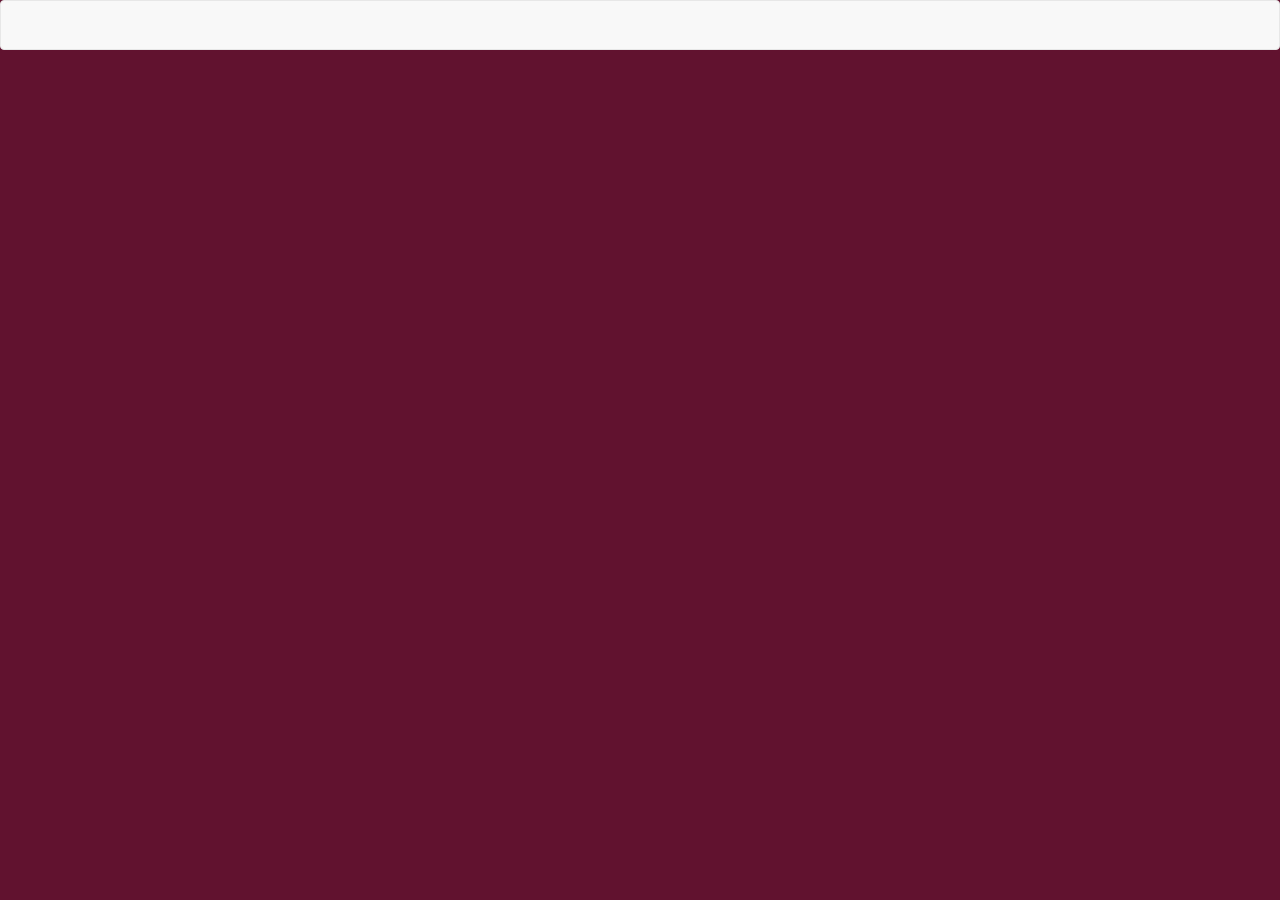
==== site/index.html @ cdb228a6 "changing version of bootstrap to 3" ====
<!DOCTYPE html>
<html lang="en">
<head>
	<meta charset="utf-8">
	<meta name="viewport" content="width=device-width, initial-scale=1">
	<meta http-equiv="X-UA-Compatible" content="IE=edge">
	<title>Open Air Resturant</title>
	<link rel="stylesheet" type="text/css" href="css/bootstrap.min.css">
	<link rel="stylesheet" type="text/css" href="css/styles.css">
	<link rel="preconnect" href="https://fonts.gstatic.com">
	<link href="https://fonts.googleapis.com/css2?family=Oxygen:wght@300;400;700&display=swap" rel="stylesheet">
</head>
<body>
	<header>
		<nav id="header-nav" class="navbar navbar-default">
			<div class="container">
				
			</div>
		</nav>
	</header>

<!-- plugins -->
<script src="js/jquery-3.5.1.min.js"></script>
<script src="js/bootstrap.min.js"></script>
<script src="js/script.js"></script>
</body>
</html>
---- site/css/styles.css ----
body {
	font-size: 16px;
	color: #fff;
	background-color: #61122f;
	font-family: 'Oxygen', sans-serif;
}
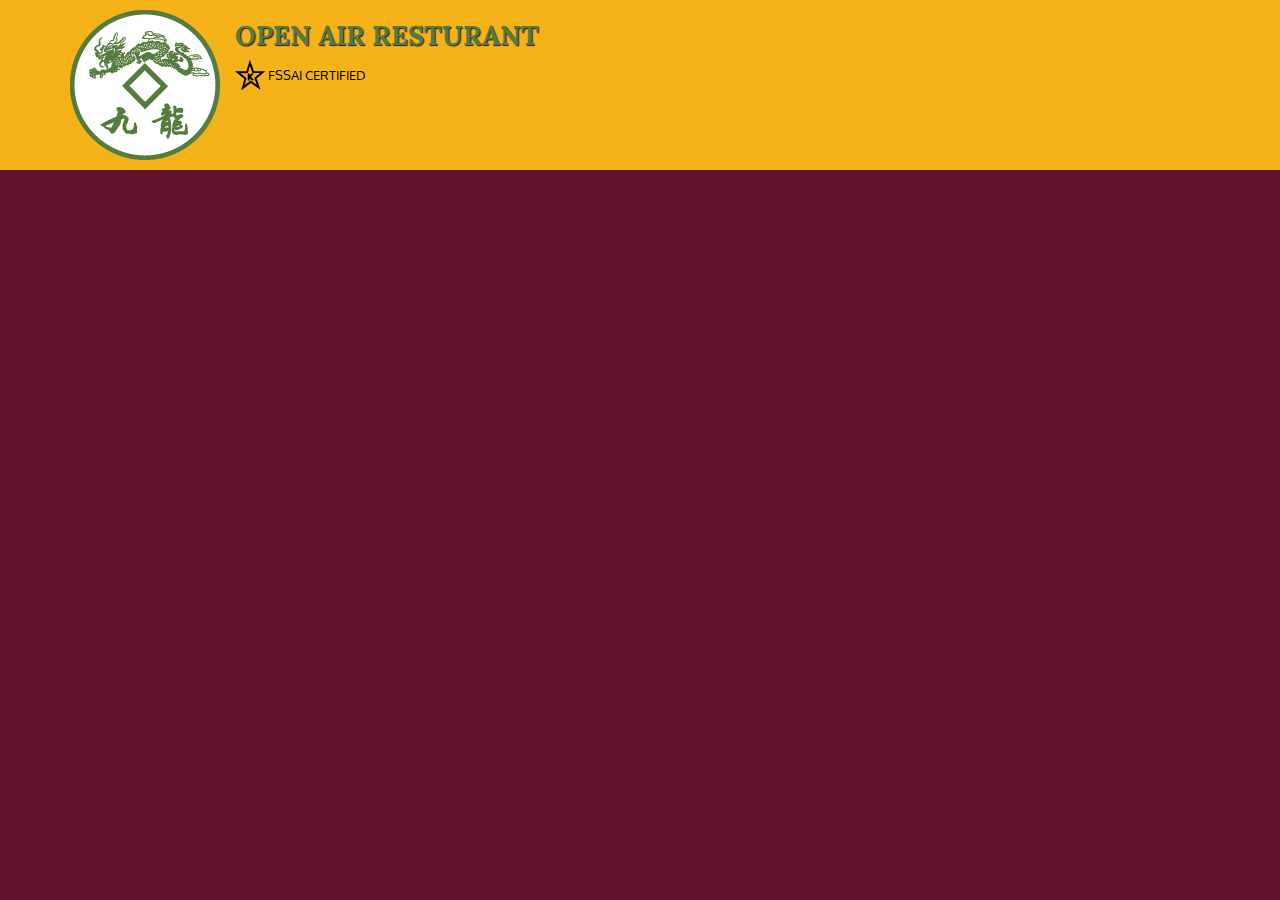
==== commit 88d988c8: "adding navigation bar" ====
--- a/site/index.html
+++ b/site/index.html
@@ -8,13 +8,25 @@
 	<link rel="stylesheet" type="text/css" href="css/bootstrap.min.css">
 	<link rel="stylesheet" type="text/css" href="css/styles.css">
 	<link rel="preconnect" href="https://fonts.gstatic.com">
-	<link href="https://fonts.googleapis.com/css2?family=Oxygen:wght@300;400;700&display=swap" rel="stylesheet">
+	<link href="https://fonts.googleapis.com/css2?family=Oxygen:wght@300;400;700&display=swap" rel="stylesheet" type="text/css">
+	<link href="https://fonts.googleapis.com/css2?family=Lora&display=swap" rel="stylesheet" type="text/css">
 </head>
 <body>
 	<header>
 		<nav id="header-nav" class="navbar navbar-default">
 			<div class="container">
-				
+				<div class="navbar-header">
+					<a href="index.html" class="pull-left visible-md visible-lg">
+						<div id="logo-img"></div>
+					</a>
+				</div>
+				<div class="navbar-brand">
+					<a href="index.html"><h1>Open Air Resturant</h1></a>
+					<p>
+						<img src="images/star-k-logo.png" alt="Fssai Certified">
+						<span>Fssai Certified</span>
+					</p>
+				</div>
 			</div>
 		</nav>
 	</header>
--- a/site/css/styles.css
+++ b/site/css/styles.css
@@ -3,4 +3,47 @@
 	color: #fff;
 	background-color: #61122f;
 	font-family: 'Oxygen', sans-serif;
+}
+
+#header-nav {
+	background-color: #f6b319;
+	border: 0;
+	border-radius: 0;
+}
+
+#logo-img {
+	background: url('../images/logo.png') no-repeat;
+	width: 150px;
+	height: 150px;
+	margin: 10px 15px 10px 0;
+}
+
+.navbar-brand {
+	padding-top: 25px;
+}
+
+.navbar-brand h1 {
+	font-family: 'Lora', serif;
+	color: #557c3e;
+	font-size: 1.5em;
+	text-transform: uppercase;
+	font-weight: bold;
+	text-shadow: 1px 1px 1px #222;
+	margin-top: 0;
+	margin-bottom: 0;
+	line-height: .75;
+}
+
+.navbar-brand a:hover, .navbar-brand a:focus {
+	text-decoration: none;
+}
+.navbar-brand p {
+	color: #000;
+	text-transform: uppercase;
+	font-size: .7em;
+	margin-top: 15px;
+}
+
+.navbar-brand p span {
+	vertical-align: middle;
 }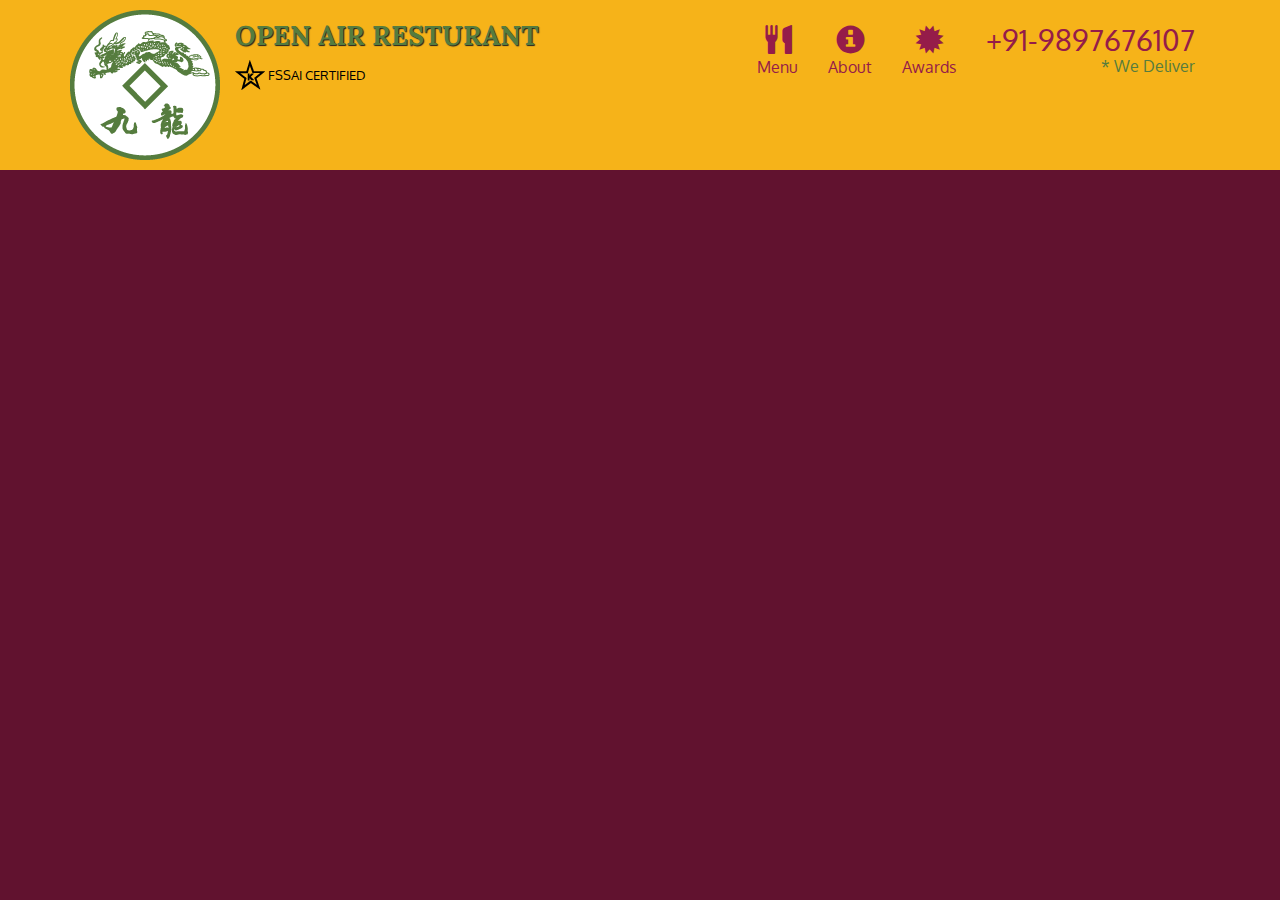
==== commit eba3f95c: "doing more styling" ====
--- a/site/index.html
+++ b/site/index.html
@@ -19,7 +19,6 @@
 					<a href="index.html" class="pull-left visible-md visible-lg">
 						<div id="logo-img"></div>
 					</a>
-				</div>
 				<div class="navbar-brand">
 					<a href="index.html"><h1>Open Air Resturant</h1></a>
 					<p>
@@ -27,6 +26,36 @@
 						<span>Fssai Certified</span>
 					</p>
 				</div>
+
+					<button type="button" class="navbar-toggle collapsed" data-toggle="collapse" data-target="#collapsable-nav" aria-expanded="false">
+						<span class="sr-only">Toggle navigation</span>
+						<span class="icon-bar"></span>
+						<span class="icon-bar"></span>
+						<span class="icon-bar"></span>
+					</button>
+				</div>
+
+				<div id="collapsable-nav" class="collapse navbar-collapse">
+					<ul id="nav-list" class="nav navbar-nav navbar-right">
+						<li>
+							<a href="menu-categories.html">
+							<span class="glyphicon glyphicon-cutlery"></span><br class="hidden-xs">Menu</a>
+						</li>
+						<li>
+							<a href="#">
+							<span class="glyphicon glyphicon-info-sign"></span><br class="hidden-xs">About</a>
+						</li>
+						<li>
+							<a href="#">
+							<span class="glyphicon glyphicon-certificate"></span><br class="hidden-xs">Awards</a>
+						</li>
+						<li id="phone" class="hidden-xs">
+							<a href="tel:9897676107">
+							<span>+91-9897676107</span></a><div>* We Deliver</div>
+						</li>
+					</ul>	
+				</div>
+
 			</div>
 		</nav>
 	</header>
--- a/site/css/styles.css
+++ b/site/css/styles.css
@@ -46,4 +46,45 @@
 
 .navbar-brand p span {
 	vertical-align: middle;
+}
+
+#nav-list {
+	margin-top: 10px;
+}
+
+#nav-list a {
+	color: #951C49;
+	text-align: center;
+}
+
+#nav-list a:hover {
+	background: #E7E7E7;
+}
+
+#nav-list a span {
+	font-size: 1.8em;
+}
+
+#phone {
+	margin-top: 5px;
+}
+
+#phone a {
+	text-align: right;
+	padding-bottom: 0;
+}
+
+#phone div {
+	color: #577c3e ;
+	text-align: right;
+	padding-right: 15px;
+}
+
+.navbar-header button.navbar-toggle, .navbar-header .icon-bar {
+	border: 1px solid #61122f;
+}
+
+.navbar-header button.navbar-toggle {
+	clear: both;
+	margin-top: -30px;
 }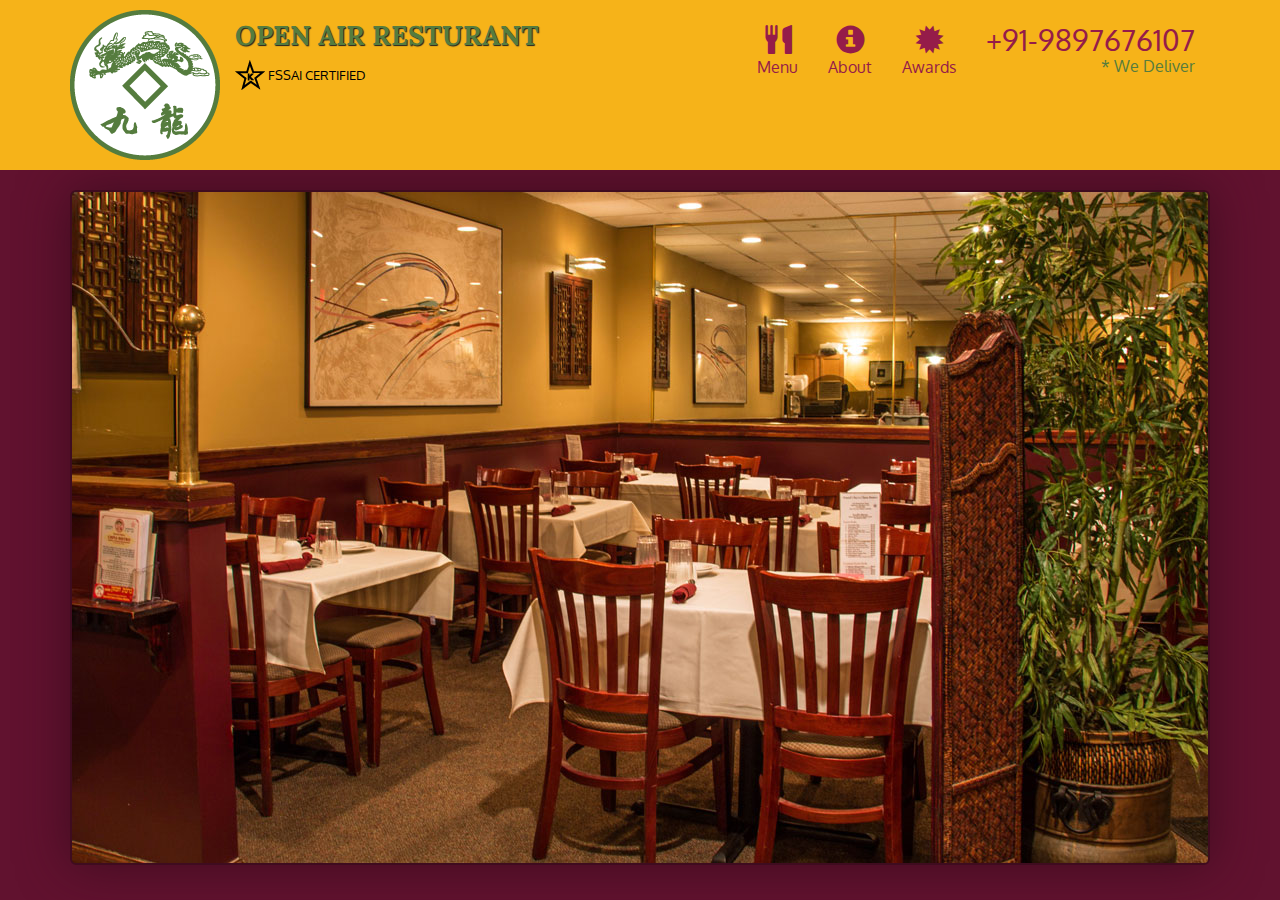
==== commit 55899b06: "adding jumbotron" ====
--- a/site/index.html
+++ b/site/index.html
@@ -60,6 +60,21 @@
 		</nav>
 	</header>
 
+	<div id="call-btn" class="visible-xs">
+    	<a class="btn" href="tel:9897676107">
+    		<span class="glyphicon glyphicon-earphone"></span>
+    			+91-9897676107
+    	</a>
+  	</div>
+  	<div id="xs-deliver" class="text-center visible-xs">* We Deliver</div>
+
+  	<div id="main-content" class="container">
+  		<div class="jumbotron">
+  			<img src="images/jumbotron_768.jpg" alt="Picture of Resturant" class="img-responsive visible-xs">
+  		</div>
+  	</div>
+
+
 <!-- plugins -->
 <script src="js/jquery-3.5.1.min.js"></script>
 <script src="js/bootstrap.min.js"></script>
--- a/site/css/styles.css
+++ b/site/css/styles.css
@@ -87,4 +87,91 @@
 .navbar-header button.navbar-toggle {
 	clear: both;
 	margin-top: -30px;
+}
+
+.container .jumbotron {
+	box-shadow: 0 0 50px #3F0C1F;
+	border: 2px solid #3F0C1F;
+}
+
+/*large devices */
+@media (min-width: 1200px) {
+	.container .jumbotron {
+		background: url('../images/jumbotron_1200.jpg') no-repeat;
+		height: 675px;
+	}
+}
+
+/*medium devices*/
+@media (min-width: 992px) and (max-width: 1199px) {
+	#logo-img {
+	background: url('../images/resturant-logo_medium.png') no-repeat;
+	width: 100px;
+	height: 100px;
+	margin: 5px 5px 5px 0;
+}
+
+	.container .jumbotron {
+		background: url('../images/jumbotron_992.jpg') no-repeat;
+		height: 558px;
+	}
+
+}
+
+/*small devices*/
+@media (min-width: 768px) and (max-width: 991px) {
+	 .container .jumbotron {
+		background: url('../images/jumbotron_768.jpg') no-repeat;
+		height: 432px;
+	}
+}
+
+/*xtra small devices*/
+@media (max-width: 767px) {
+	.navbar-brand {
+		padding-top: 10px;
+		height: 80px;
+	}
+	.navbar-brand h1 {
+		padding-top: 10px;
+		font-size: 5vw;
+	}
+	.navbar-brand p {
+		font-size: .6em;
+		margin-top: 12px;
+	}
+	.navbar-brand p img {
+		height: 20px;
+	}
+
+	#collapsable-nav a {
+		font-size: 1.2em;
+	}
+
+	#collapsable-nav a span {
+		font-size: 1em;
+		margin-right: 5px;
+	}
+
+	#call-btn > a {
+    font-size: 1.5em;
+    display: block;
+    margin: 0 20px;
+    padding: 10px;
+    border: 2px solid #fff;
+    background-color: #f6b319;
+    color: #951c49;
+  }
+  #xs-deliver {
+    margin-top: 5px;
+    font-size: .7em;
+    letter-spacing: .1em;
+    text-transform: uppercase;
+  }
+
+ .container .jumbotron {
+    margin-top: 30px;
+    padding: 0;
+  }
+
 }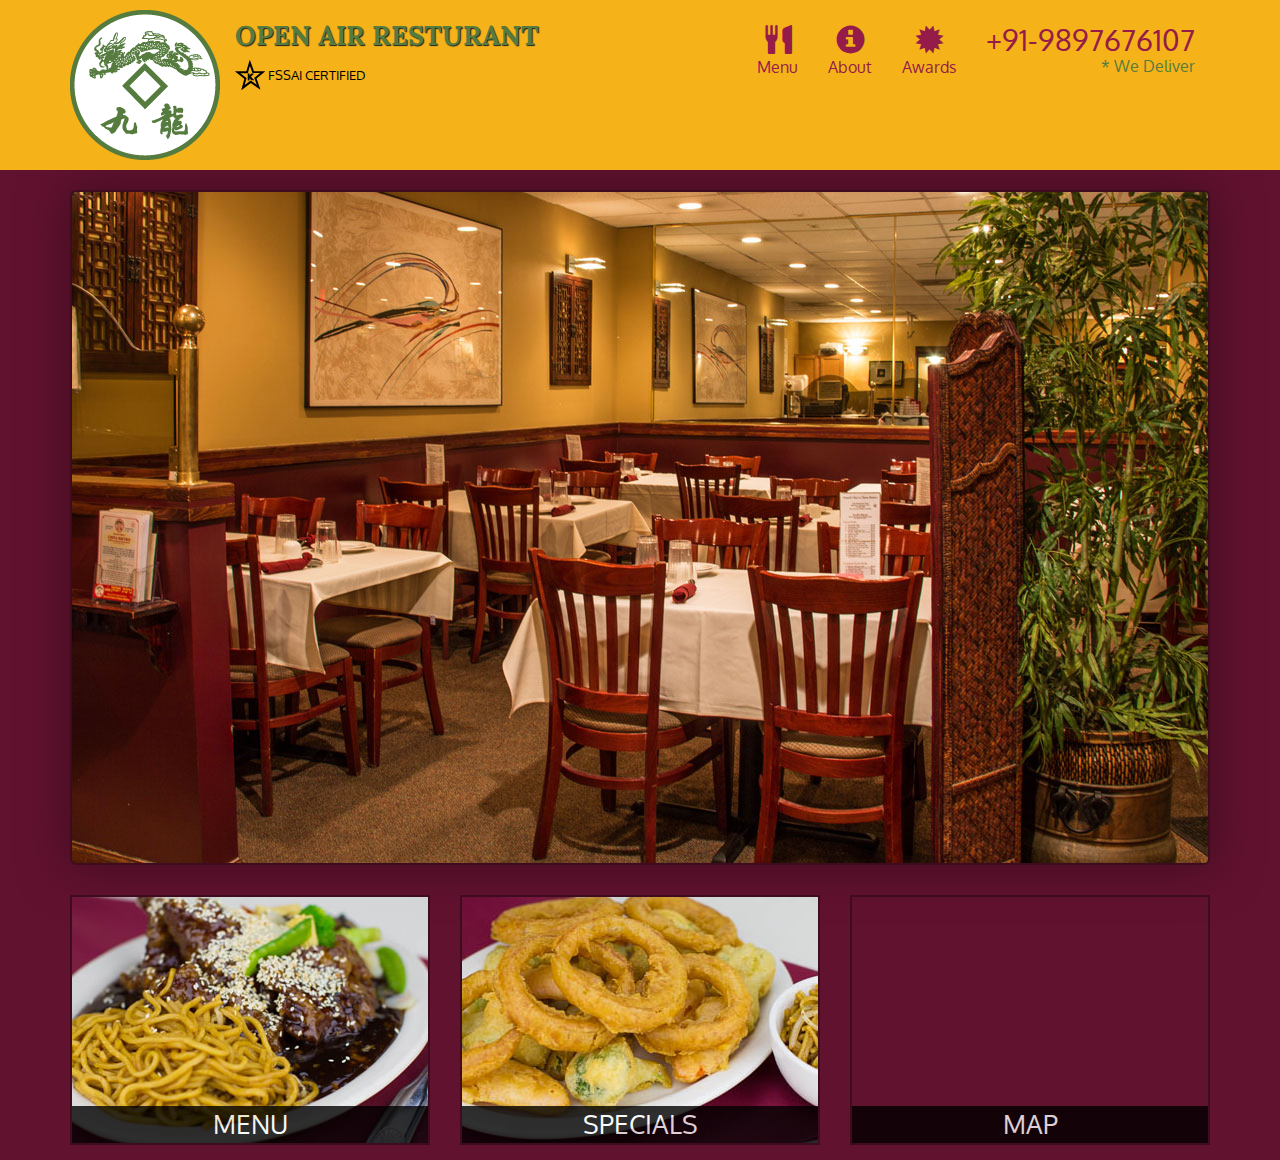
==== commit c5d512de: "adding tiles" ====
--- a/site/index.html
+++ b/site/index.html
@@ -72,6 +72,25 @@
   		<div class="jumbotron">
   			<img src="images/jumbotron_768.jpg" alt="Picture of Resturant" class="img-responsive visible-xs">
   		</div>
+
+  		<div  id="home-tiles" class="row">
+  			<div class="col-md-4 col-sm-6 col-xs-12">
+  				<a href="menu-categories.html">
+  					<div id="menu-tile"><span>menu</span></div>
+  				</a>
+  			</div>
+  			<div class="col-md-4 col-sm-6 col-xs-12">
+  				<a href="single-category.html">
+  					<div id="specials-tile"><span>specials</span></div>
+  				</a>
+  			</div>
+  			<div class="col-md-4 col-sm-12 col-xs-12">
+  				<a href="https://goo.gl/maps/bWLhWwgSfwyyGau67" target="_blank"><div id="map-tile">
+  						<iframe src="https://www.google.com/maps/embed?pb=!1m14!1m12!1m3!1d14196.045573269455!2d78.02721145!3d27.1873787!2m3!1f0!2f0!3f0!3m2!1i1024!2i768!4f13.1!5e0!3m2!1sen!2sin!4v1611828689259!5m2!1sen!2sin" width="100%" height="250" frameborder="0" style="border:0;" allowfullscreen="" aria-hidden="false" tabindex="0"></iframe>
+  					<span>map</span></div></a>
+  			</div>
+  		</div>
+
   	</div>
 
 
--- a/site/css/styles.css
+++ b/site/css/styles.css
@@ -94,6 +94,42 @@
 	border: 2px solid #3F0C1F;
 }
 
+#menu-tile, #specials-tile, #map-tile {
+	height: 250px;
+	width: 100%;
+	margin-bottom: 15px;
+	position: relative;
+	border: 2px solid #3F0C1F;
+	overflow: hidden;
+}
+
+#menu-tile:hover, #specials-tile:hover, #map-tile:hover {
+	box-shadow: 0 1px 5px 1px #cccccc;
+}
+
+#menu-tile {
+	background: url('../images/menu-tile.jpg') no-repeat;
+	background-position: center;
+}
+
+#specials-tile {
+	background: url('../images/specials-tile.jpg') no-repeat;
+	background-position: center;
+}
+
+#menu-tile span, #specials-tile span, #map-tile span {
+  position: absolute;
+  bottom: 0;
+  right: 0;
+  width: 100%;
+  text-align: center;
+  font-size: 1.6em;
+  text-transform: uppercase;
+  background-color: #000;
+  color: #fff;
+  opacity: .8;
+}
+
 /*large devices */
 @media (min-width: 1200px) {
 	.container .jumbotron {
@@ -174,4 +210,25 @@
     padding: 0;
   }
 
+  #menu-tile, #specials-tile {
+    width: 360px;
+    margin: 0 auto 15px;
+  }
+
+}
+
+/********** Super extra small devices Only :-) (e.g., iPhone 4) **********/
+@media (max-width: 479px) {
+  /* Header */
+  .navbar-brand h1 { /* Restaurant name */
+    padding-top: 5px;
+    font-size: 6vw;
+  }
+  /* End Header */
+  
+  /* Home page */
+  #menu-tile, #specials-tile {
+    width: 280px;
+    margin: 0 auto 15px;
+  }
 }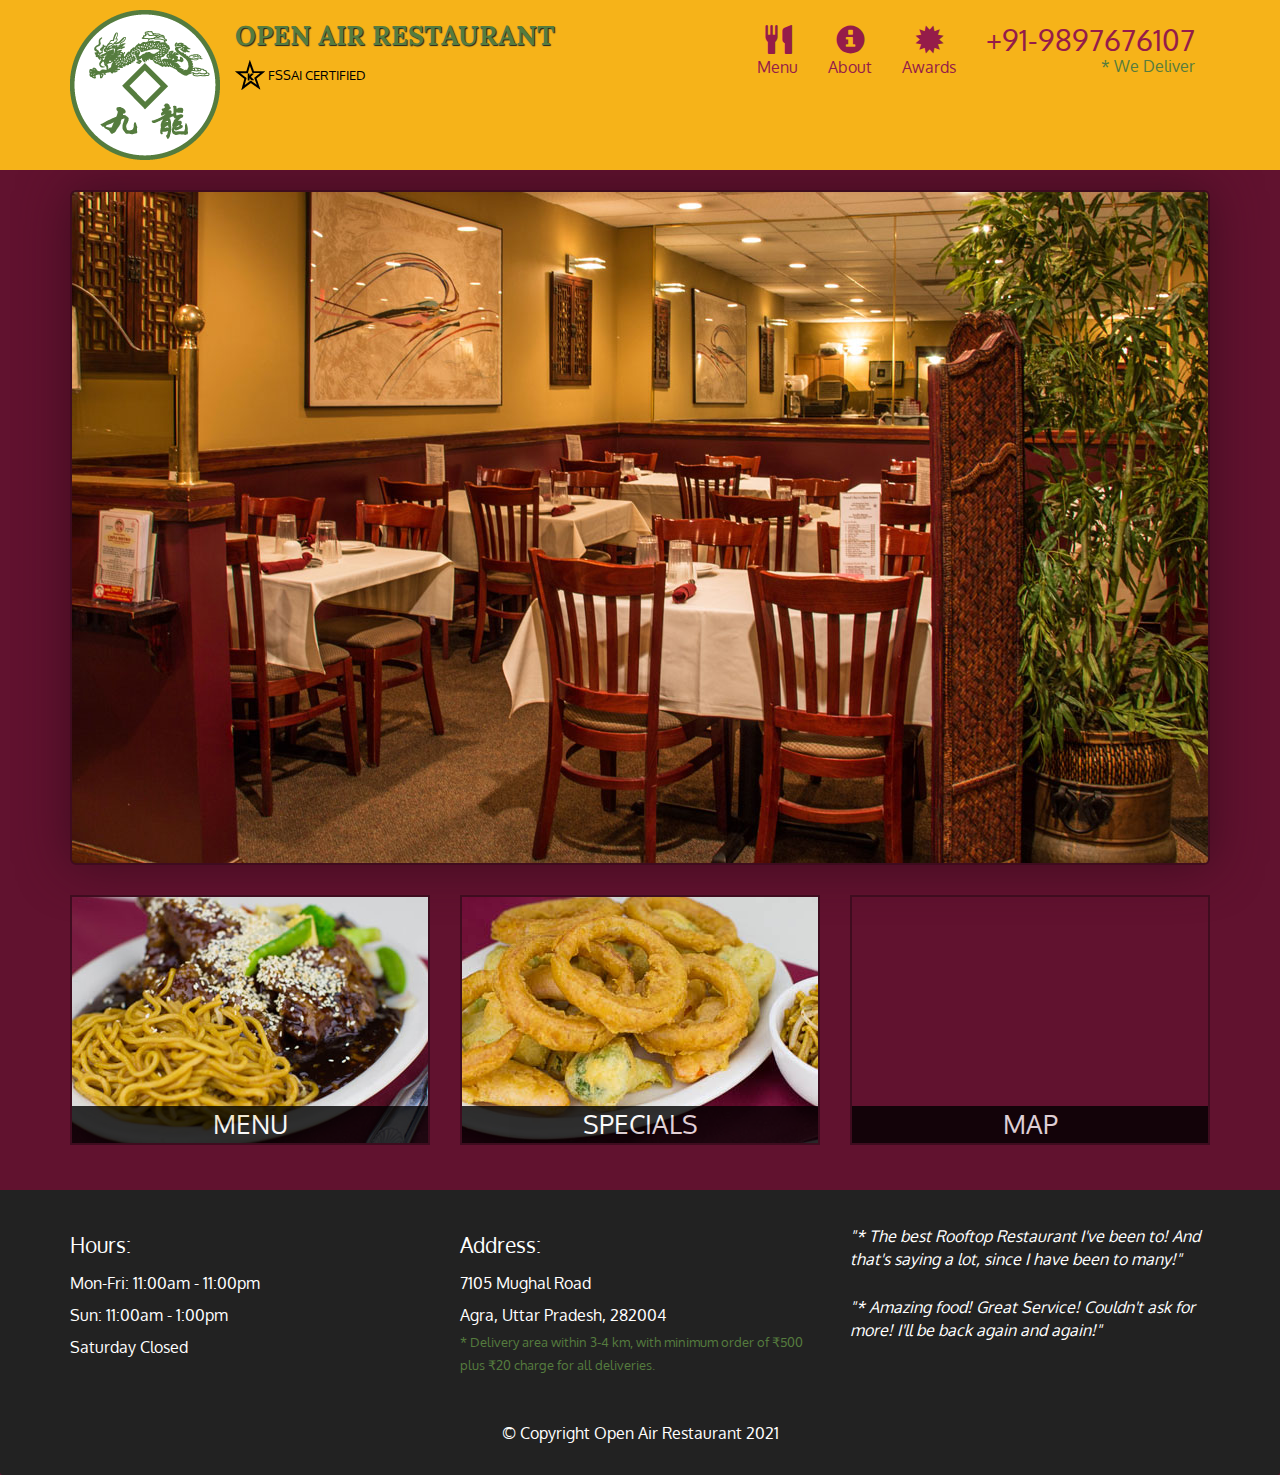
==== commit 2b27a8d6: "adding footer" ====
--- a/site/index.html
+++ b/site/index.html
@@ -20,7 +20,7 @@
 						<div id="logo-img"></div>
 					</a>
 				<div class="navbar-brand">
-					<a href="index.html"><h1>Open Air Resturant</h1></a>
+					<a href="index.html"><h1>Open Air Restaurant</h1></a>
 					<p>
 						<img src="images/star-k-logo.png" alt="Fssai Certified">
 						<span>Fssai Certified</span>
@@ -60,6 +60,8 @@
 		</nav>
 	</header>
 
+
+
 	<div id="call-btn" class="visible-xs">
     	<a class="btn" href="tel:9897676107">
     		<span class="glyphicon glyphicon-earphone"></span>
@@ -70,7 +72,7 @@
 
   	<div id="main-content" class="container">
   		<div class="jumbotron">
-  			<img src="images/jumbotron_768.jpg" alt="Picture of Resturant" class="img-responsive visible-xs">
+  			<img src="images/jumbotron_768.jpg" alt="Picture of Restaurant" class="img-responsive visible-xs">
   		</div>
 
   		<div  id="home-tiles" class="row">
@@ -90,9 +92,33 @@
   					<span>map</span></div></a>
   			</div>
   		</div>
-
   	</div>
 
+  	<footer class="panel-footer">
+  		<div class="container">
+  			<div class="row">
+  				<section id="hours" class="col-sm-4"> 
+  					<span>Hours:</span><br>
+  						Mon-Fri: 11:00am - 11:00pm<br>
+  						Sun: 11:00am - 1:00pm<br>
+  						Saturday Closed
+  						<hr class="visible-xs">
+  				</section>
+  				<section id="address" class="col-sm-4"> 
+  					<span>Address:</span><br>
+  						7105 Mughal Road<br>
+  						Agra, Uttar Pradesh, 282004<br>
+  						<p>* Delivery area within 3-4 km, with minimum order of &#8377;500 plus &#8377;20 charge for all deliveries.</p>
+  						<hr class="visible-xs">
+  				</section>
+  				<section id="testimonials" class="col-sm-4"> 
+  						<p>"* The best Rooftop Restaurant I've been to! And that's saying a lot, since I have been to many!"</p>
+  						<p>"* Amazing food! Great Service! Couldn't ask for more! I'll be back again and again!"</p>
+  				</section>
+  			</div>
+  			<div class="text-center">&copy; Copyright Open Air Restaurant 2021</div>
+  		</div>
+  	</footer>
 
 <!-- plugins -->
 <script src="js/jquery-3.5.1.min.js"></script>
--- a/site/css/styles.css
+++ b/site/css/styles.css
@@ -141,7 +141,7 @@
 /*medium devices*/
 @media (min-width: 992px) and (max-width: 1199px) {
 	#logo-img {
-	background: url('../images/resturant-logo_medium.png') no-repeat;
+	background: url('../images/restaurant-logo_medium.png') no-repeat;
 	width: 100px;
 	height: 100px;
 	margin: 5px 5px 5px 0;
@@ -162,7 +162,7 @@
 	}
 }
 
-/*xtra small devices*/
+/*extra small devices*/
 @media (max-width: 767px) {
 	.navbar-brand {
 		padding-top: 10px;
@@ -215,6 +215,17 @@
     margin: 0 auto 15px;
   }
 
+  .panel-footer section {
+  	margin-bottom: 30px;
+  	text-align: center;
+  }
+  .panel-footer section:nth-child(3){
+  	margin-bottom: 0;
+  }
+  .panel-footer section hr {
+  	width: 50%;
+  }
+
 }
 
 /********** Super extra small devices Only :-) (e.g., iPhone 4) **********/
@@ -231,4 +242,36 @@
     width: 280px;
     margin: 0 auto 15px;
   }
+}
+
+/*footer*/
+
+.panel-footer {
+	margin-top: 30px;
+	padding-top: 35px;
+	padding-bottom: 30px;
+	background-color: #222;
+	border-top: 0;
+}
+
+.panel-footer div.row {
+	margin-bottom: 35px;
+}
+
+#hours, #address {
+	line-height: 2;
+}
+#hours > span, #address > span {
+	font-size: 1.3em;
+}
+#address p {
+	color: #557c3e;
+	font-size: .8em;
+	line-height: 1.8;
+}
+#testimonials {
+	font-style: italic;
+}
+#testimonials p:nth-child(2) {
+	margin-top: 25px;
 }